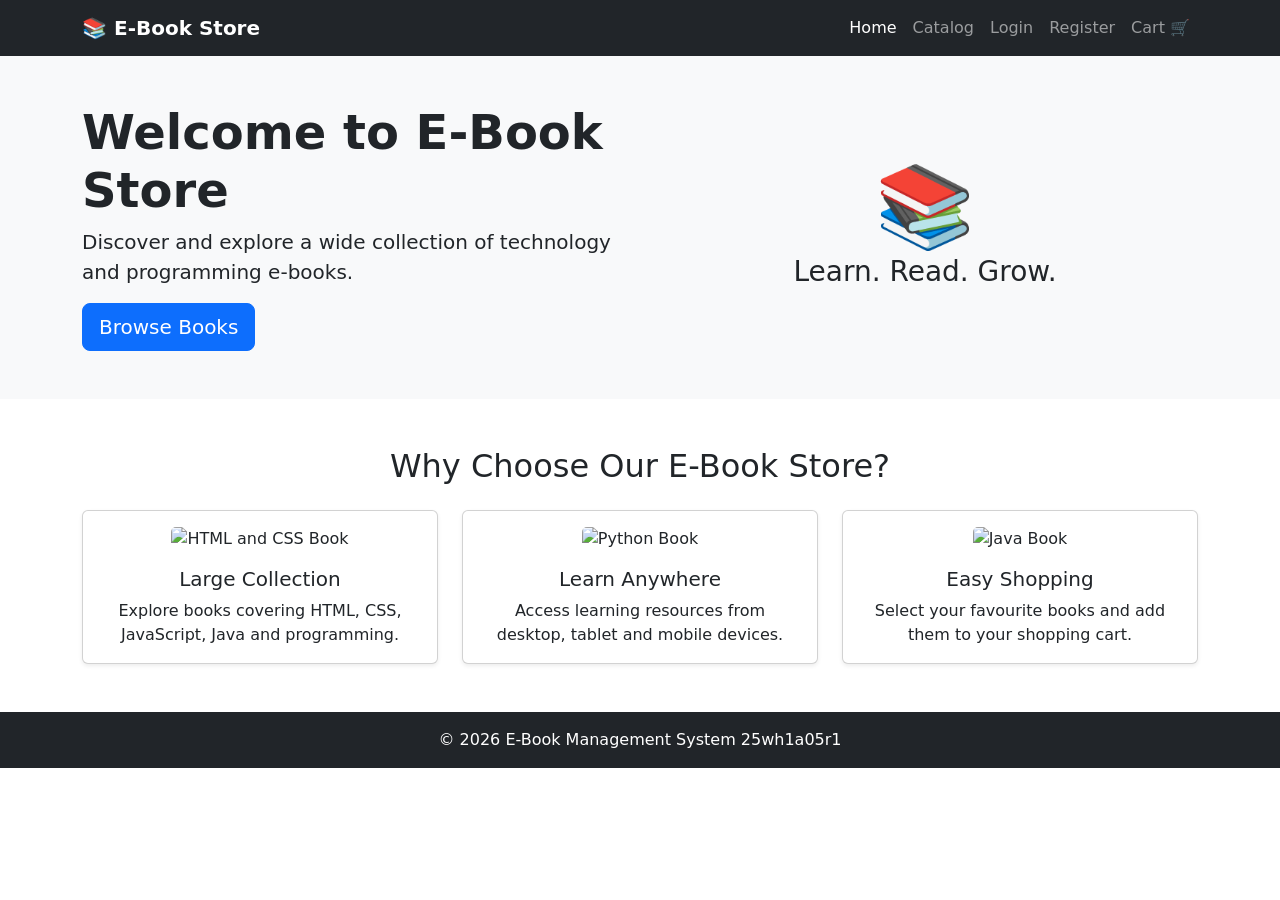
==== e-book-management-bootstrap/index.html @ 5e396f05 "Create index.html" ====
<!DOCTYPE html>
<html lang="en">
<head>
    <meta charset="UTF-8">
    <meta name="viewport" content="width=device-width, initial-scale=1.0">
    <title>E-Book Management System</title>
    <!-- Bootstrap CSS -->
    <link href="https://cdn.jsdelivr.net/npm/bootstrap@5.3.8/dist/css/bootstrap.min.css" rel="stylesheet">
    <!-- Custom CSS -->
    <link rel="stylesheet" href="css/styles.css">
</head>
<body class="main-content">

    <!-- NAVBAR -->
    <nav class="navbar navbar-expand-lg navbar-dark bg-dark">
        <div class="container">
            <a class="navbar-brand fw-bold" href="index.html">📚 E-Book Store</a>
            <button class="navbar-toggler" type="button" data-bs-toggle="collapse" data-bs-target="#navbarNav">
                <span class="navbar-toggler-icon"></span>
            </button>
            <div class="collapse navbar-collapse" id="navbarNav">
                <ul class="navbar-nav ms-auto">
                    <li class="nav-item"><a class="nav-link active" href="index.html">Home</a></li>
                    <li class="nav-item"><a class="nav-link" href="catalogue.html">Catalog</a></li>
                    <li class="nav-item"><a class="nav-link" href="login.html">Login</a></li>
                    <li class="nav-item"><a class="nav-link" href="register.html">Register</a></li>
                    <li class="nav-item"><a class="nav-link" href="cart.html">Cart 🛒</a></li>
                </ul>
            </div>
        </div>
    </nav>

    <!-- HERO SECTION -->
    <section class="bg-light py-5">
        <div class="container">
            <div class="row align-items-center">
                <div class="col-12 col-md-6">
                    <h1 class="display-5 fw-bold">Welcome to E-Book Store</h1>
                    <p class="lead">Discover and explore a wide collection of technology and programming e-books.</p>
                    <a href="catalog.html" class="btn btn-primary btn-lg">Browse Books</a>
                </div>
                <div class="col-12 col-md-6 text-center mt-4 mt-md-0">
                    <div class="display-1">📚</div>
                    <h3>Learn. Read. Grow.</h3>
                </div>
            </div>
        </div>
    </section>

    <!-- FEATURES -->
    <section class="py-5">
        <div class="container">
            <h2 class="text-center mb-4">Why Choose Our E-Book Store?</h2>
            <div class="row g-4">
                <div class="col-12 col-md-4">
                    <div class="card h-100 text-center shadow-sm">
                        <div class="card-body">
                            <img src="html.jpg" class="card-img-top mb-3" alt="HTML and CSS Book">
                            <h5 class="card-title">Large Collection</h5>
                            <p class="card-text">Explore books covering HTML, CSS, JavaScript, Java and programming.</p>
                        </div>
                    </div>
                </div>

                <div class="col-12 col-md-4">
                    <div class="card h-100 text-center shadow-sm">
                        <div class="card-body">
                            <img src="python.jpg" class="card-img-top mb-3" alt="Python Book">
                            <h5 class="card-title">Learn Anywhere</h5>
                            <p class="card-text">Access learning resources from desktop, tablet and mobile devices.</p>
                        </div>
                    </div>
                </div>

                <div class="col-12 col-md-4">
                    <div class="card h-100 text-center shadow-sm">
                        <div class="card-body">
                            <img src="java.jpg" class="card-img-top mb-3" alt="Java Book">
                            <h5 class="card-title">Easy Shopping</h5>
                            <p class="card-text">Select your favourite books and add them to your shopping cart.</p>
                        </div>
                    </div>
                </div>
            </div>
        </div>
    </section>

    <!-- FOOTER -->
    <footer class="bg-dark text-white text-center p-3">
        <p class="mb-0">© 2026 E-Book Management System 25wh1a05r1 </p>
    </footer>

    <script src="https://cdn.jsdelivr.net/npm/bootstrap@5.3.8/dist/js/bootstrap.bundle.min.js"></script>
</body>
</html>
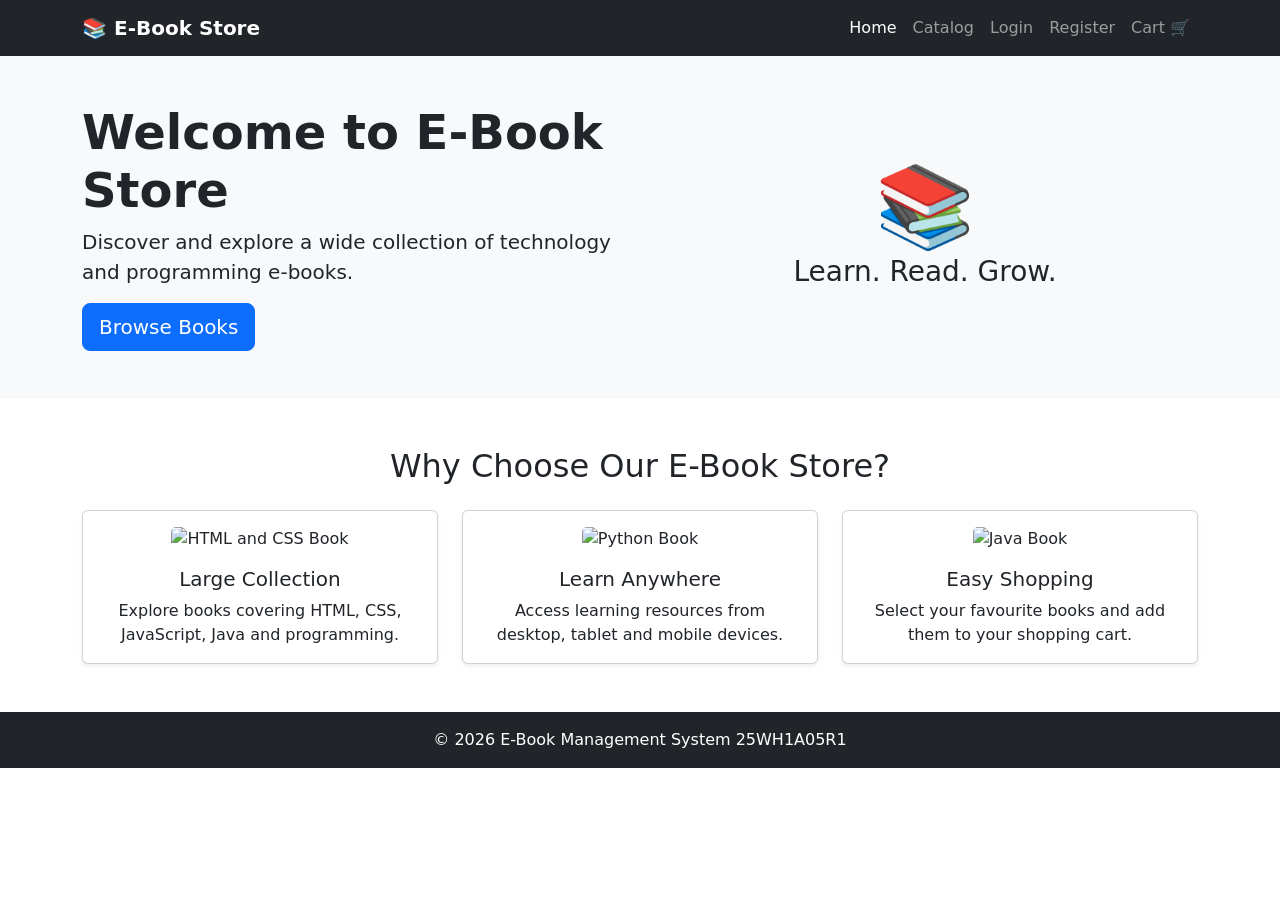
==== commit ca35efd8: "Update index.html" ====
--- a/e-book-management-bootstrap/index.html
+++ b/e-book-management-bootstrap/index.html
@@ -86,8 +86,8 @@
     </section>
 
     <!-- FOOTER -->
-    <footer class="bg-dark text-white text-center p-3">
-        <p class="mb-0">© 2026 E-Book Management System 25wh1a05r1 </p>
+   <footer class="bg-dark text-white text-center p-3">
+        <p class="mb-0">© 2026 E-Book Management System  25WH1A05R1</p>
     </footer>
 
     <script src="https://cdn.jsdelivr.net/npm/bootstrap@5.3.8/dist/js/bootstrap.bundle.min.js"></script>
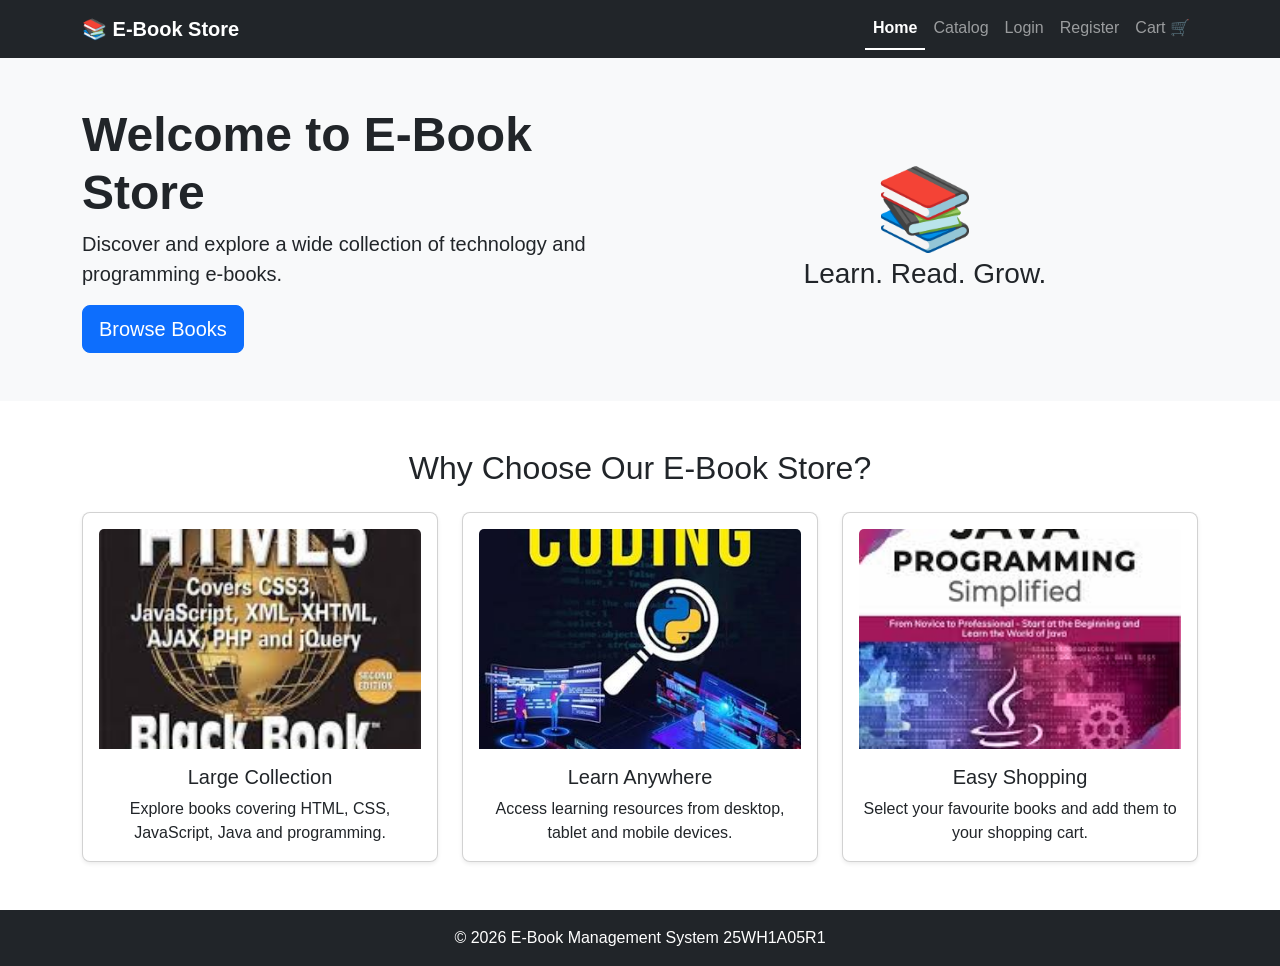
==== commit 3120ab7c: "Update index.html" ====
--- a/e-book-management-bootstrap/index.html
+++ b/e-book-management-bootstrap/index.html
@@ -5,9 +5,9 @@
     <meta name="viewport" content="width=device-width, initial-scale=1.0">
     <title>E-Book Management System</title>
     <!-- Bootstrap CSS -->
-    <link href="https://cdn.jsdelivr.net/npm/bootstrap@5.3.8/dist/css/bootstrap.min.css" rel="stylesheet">
+    <link href="https://cdn.jsdelivr.net/npm/bootstrap@5.3.3/dist/css/bootstrap.min.css" rel="stylesheet">
     <!-- Custom CSS -->
-    <link rel="stylesheet" href="css/styles.css">
+    <link rel="stylesheet" href="style.css">
 </head>
 <body class="main-content">
 
@@ -37,7 +37,7 @@
                 <div class="col-12 col-md-6">
                     <h1 class="display-5 fw-bold">Welcome to E-Book Store</h1>
                     <p class="lead">Discover and explore a wide collection of technology and programming e-books.</p>
-                    <a href="catalog.html" class="btn btn-primary btn-lg">Browse Books</a>
+                    <a href="catalogue.html" class="btn btn-primary btn-lg">Browse Books</a>
                 </div>
                 <div class="col-12 col-md-6 text-center mt-4 mt-md-0">
                     <div class="display-1">📚</div>
@@ -55,7 +55,7 @@
                 <div class="col-12 col-md-4">
                     <div class="card h-100 text-center shadow-sm">
                         <div class="card-body">
-                            <img src="html.jpg" class="card-img-top mb-3" alt="HTML and CSS Book">
+                            <img src="html.jpeg" class="card-img-top mb-3" alt="HTML and CSS Book">
                             <h5 class="card-title">Large Collection</h5>
                             <p class="card-text">Explore books covering HTML, CSS, JavaScript, Java and programming.</p>
                         </div>
@@ -65,7 +65,7 @@
                 <div class="col-12 col-md-4">
                     <div class="card h-100 text-center shadow-sm">
                         <div class="card-body">
-                            <img src="python.jpg" class="card-img-top mb-3" alt="Python Book">
+                            <img src="python.jpeg" class="card-img-top mb-3" alt="Python Book">
                             <h5 class="card-title">Learn Anywhere</h5>
                             <p class="card-text">Access learning resources from desktop, tablet and mobile devices.</p>
                         </div>
@@ -75,7 +75,7 @@
                 <div class="col-12 col-md-4">
                     <div class="card h-100 text-center shadow-sm">
                         <div class="card-body">
-                            <img src="java.jpg" class="card-img-top mb-3" alt="Java Book">
+                            <img src="java.jpeg" class="card-img-top mb-3" alt="Java Book">
                             <h5 class="card-title">Easy Shopping</h5>
                             <p class="card-text">Select your favourite books and add them to your shopping cart.</p>
                         </div>
@@ -86,10 +86,11 @@
     </section>
 
     <!-- FOOTER -->
-   <footer class="bg-dark text-white text-center p-3">
-        <p class="mb-0">© 2026 E-Book Management System  25WH1A05R1</p>
+    <footer class="bg-dark text-white text-center p-3">
+        <p class="mb-0">© 2026 E-Book Management System 25WH1A05R1</p>
     </footer>
 
-    <script src="https://cdn.jsdelivr.net/npm/bootstrap@5.3.8/dist/js/bootstrap.bundle.min.js"></script>
+    <!-- Bootstrap JS -->
+    <script src="https://cdn.jsdelivr.net/npm/bootstrap@5.3.3/dist/js/bootstrap.bundle.min.js"></script>
 </body>
 </html>
--- a/e-book-management-bootstrap/style.css
+++ b/e-book-management-bootstrap/style.css
@@ -0,0 +1,61 @@
+/* Custom Styles for E-Book Store */
+
+:root {
+    --primary-color: #0d6efd;
+    --dark-bg: #212529;
+    --light-bg: #f8f9fa;
+}
+
+body {
+    font-family: 'Segoe UI', Tahoma, Geneva, Verdana, sans-serif;
+    display: flex;
+    flex-direction: column;
+    min-height: 100vh;
+}
+
+/* Page content wrapper to keep footer at bottom */
+.main-content {
+    flex: 1;
+}
+
+/* Custom Card & Book Hover Effects */
+.card {
+    transition: transform 0.2s ease, shadow 0.2s ease;
+    border-radius: 8px;
+    overflow: hidden;
+}
+
+.card:hover {
+    transform: translateY(-4px);
+    box-shadow: 0 0.5rem 1rem rgba(0, 0, 0, 0.15) !important;
+}
+
+.card-img-top {
+    height: 220px;
+    object-fit: cover;
+}
+
+/* Flexbox Book Container / Grid Utilities */
+.book-container {
+    display: flex;
+    flex-wrap: wrap;
+    gap: 1.5rem;
+    justify-content: center;
+}
+
+.book-card {
+    width: 250px;
+    display: flex;
+    flex-direction: column;
+}
+
+/* Navigation active states */
+.navbar-nav .nav-link.active {
+    font-weight: 600;
+    border-bottom: 2px solid #fff;
+}
+
+/* Footer alignment */
+footer {
+    margin-top: auto;
+}
